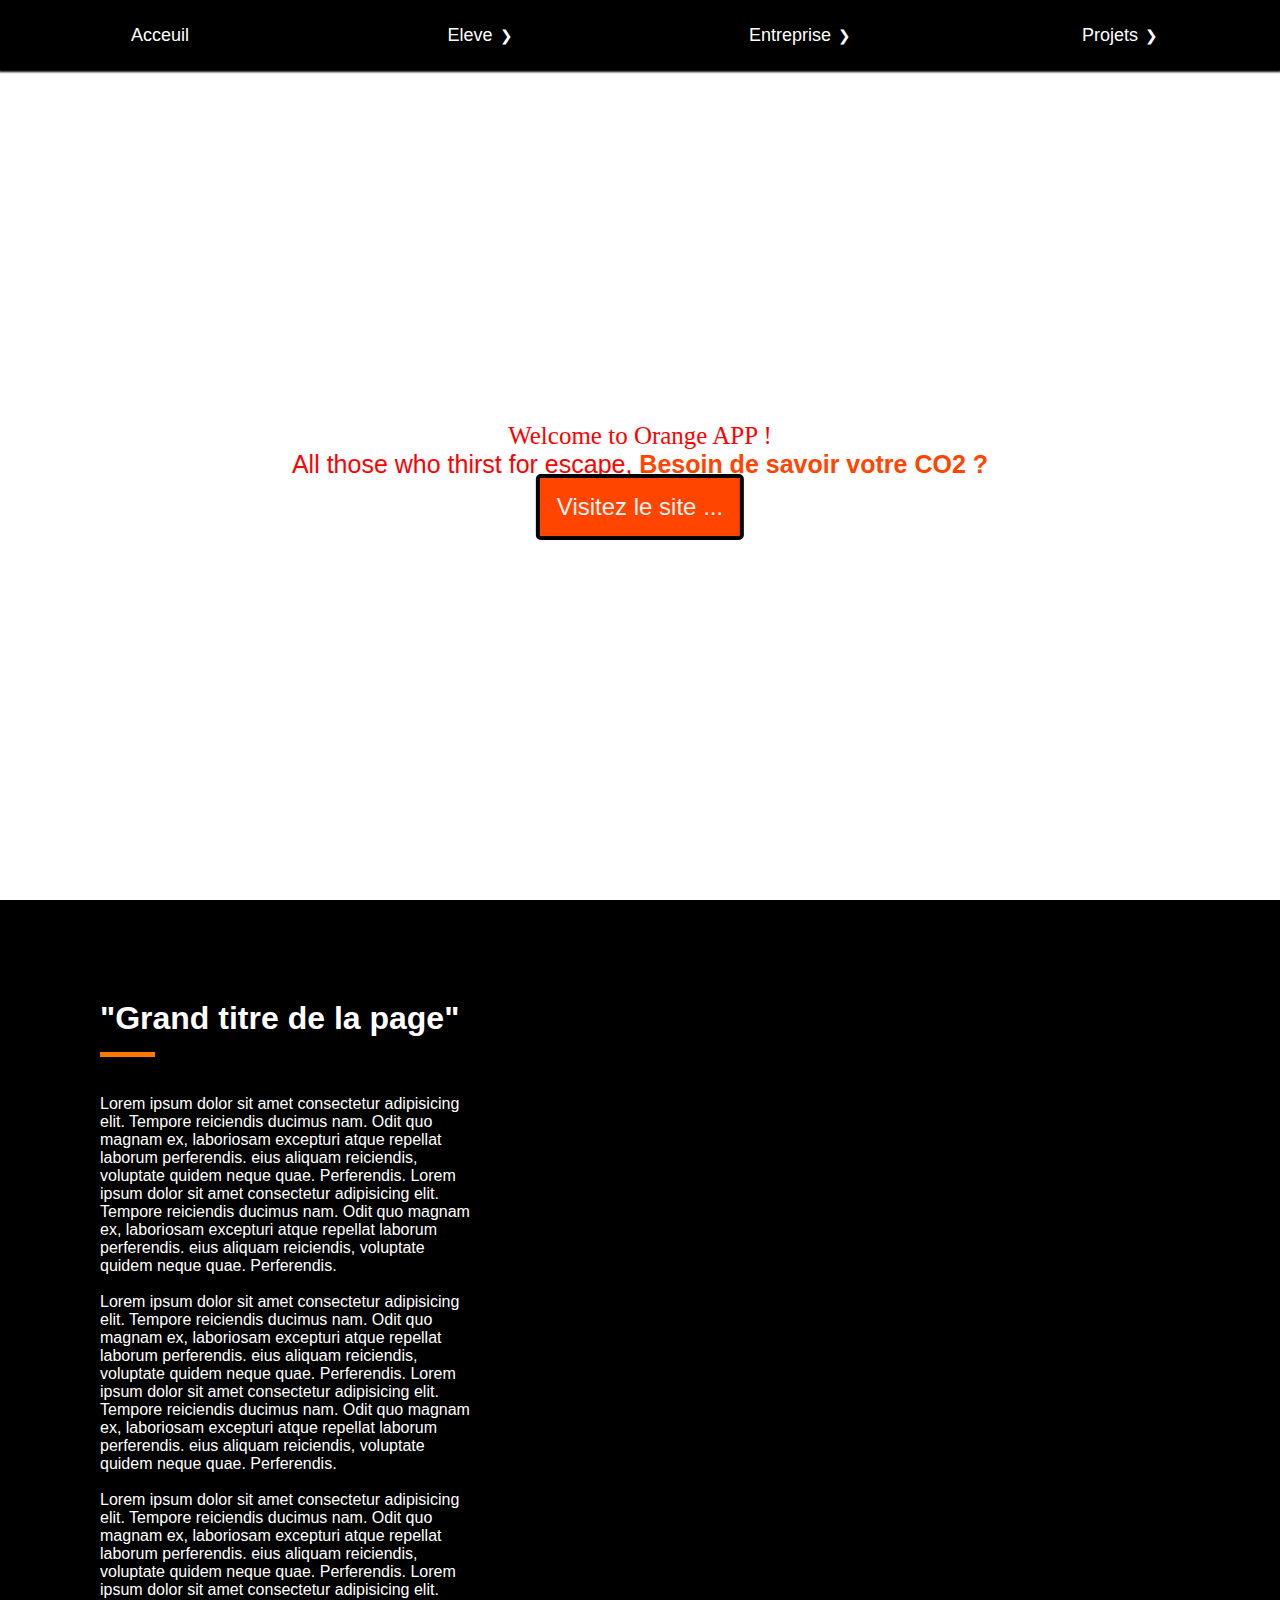
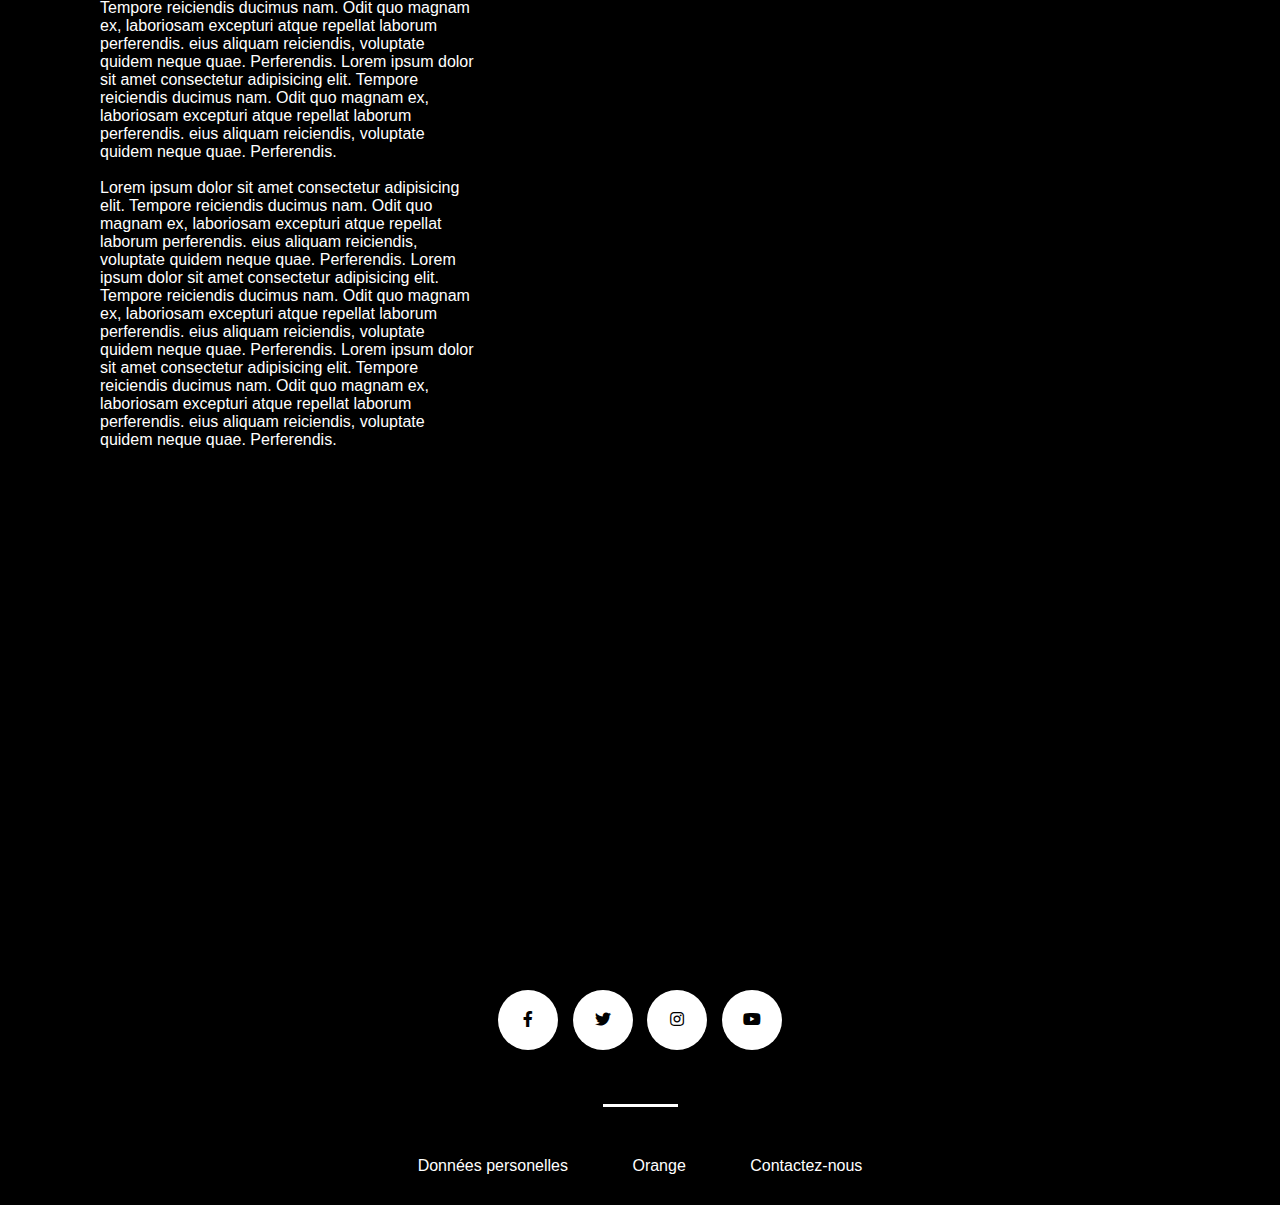
==== acceuil.html @ 73761357 "Update acceuil.html" ====
<!DOCTYPE html>
<html lang="fr">
<head>
    <meta charset="UTF-8">
    <meta name="viewport" content="width=device-width, initial-scale=1.0">
    <title>Acceuil</title>
    <link rel="stylesheet" href="style/acceuil.css">
    <link rel="icon" href="images/Vinci.jpg" type="image/x-icon">
    <!-- Lien vers les icones réseaux sociaux -->   
    <link rel="stylesheet" href="https://use.fontawesome.com/releases/v5.15.3/css/all.css"> 
</head>

    <header>
        <div class="container">
        <nav>
            <ul>
                <li class="menu-deroulant2">
                  <a href="acceuil.html" class="realisationshover">Acceuil</a>
              <li class="menu-deroulant">
                <a href="#" class="realisationshover">Eleve</a>
                <ul class="sous-menu">
                  <li><a href="presentationel.html">Présentation</a></li>
                  <li><a href="evenementsel.html">Evenements</a></li>
                  <li><a href="apprentissage.html">Apprentissage</a></li>
                  <li><a href="conclusion.html">Conclusion</a></li>
                  <li><a href="#">A definir / en cours</a></li>
                  </ul>
                  <li class="menu-deroulant">
                    <a href="#" class="realisationshover">Entreprise</a>
                    <ul class="sous-menu">
                      <li><a href="presentationet.html">Présentation</a></li>
                      <li><a href="#">Evenements</a></li>
                      <li><a href="#">A definir / en cours</a></li>
                      </ul>
              <li class="menu-deroulant">
                <a href="#" class="serviceshover">Projets</a>
                <ul class="sous-menu">
                  <li><a href="#">Calculette</a></li>
                  <li><a href="#">Engage for Change</a></li>
                  <li><a href="#">AMI</a></li>
                </ul>
              </li>
            </ul>
          </nav>
    </header>   

    <video id="background-video" autoplay loop muted>

        <source src="video/backgroundvideo.mp4" type="video/mp4">
        
        </video>
<body>    
    <section class="section-one">
        <div class="home">
            Welcome to Orange APP ! 
            <p>
                All those who thirst for escape, 
                <span>
                    Besoin de savoir votre CO2 ?
                </span>
            </p>
        </div>

        <button class="btn-visit">
            <a href="https://engageforchange.orange.com/fr">Visitez le site ...</a></button>
    </section>

    <section class="section-two">
        <h1 class="text-with-underline-pb-lg-4">
            "Grand titre de la page"
        </h1>
        <br>
        <p>

            Lorem ipsum dolor sit amet consectetur adipisicing elit. 
            Tempore reiciendis ducimus nam. 
            Odit quo magnam ex, laboriosam excepturi atque repellat laborum perferendis.
            eius aliquam reiciendis, voluptate quidem neque quae. 
            Perferendis.

            Lorem ipsum dolor sit amet consectetur adipisicing elit. 
            Tempore reiciendis ducimus nam. 
            Odit quo magnam ex, laboriosam excepturi atque repellat laborum perferendis.
            eius aliquam reiciendis, voluptate quidem neque quae. 
            Perferendis.

        </p>

        <br>

        <p>

            Lorem ipsum dolor sit amet consectetur adipisicing elit. 
            Tempore reiciendis ducimus nam. 
            Odit quo magnam ex, laboriosam excepturi atque repellat laborum perferendis.
            eius aliquam reiciendis, voluptate quidem neque quae. 
            Perferendis.

            Lorem ipsum dolor sit amet consectetur adipisicing elit. 
            Tempore reiciendis ducimus nam. 
            Odit quo magnam ex, laboriosam excepturi atque repellat laborum perferendis.
            eius aliquam reiciendis, voluptate quidem neque quae. 
            Perferendis.

        </p>

        <br>

        <p>

            Lorem ipsum dolor sit amet consectetur adipisicing elit. 
            Tempore reiciendis ducimus nam. 
            Odit quo magnam ex, laboriosam excepturi atque repellat laborum perferendis.
            eius aliquam reiciendis, voluptate quidem neque quae. 
            Perferendis.

            Lorem ipsum dolor sit amet consectetur adipisicing elit. 
            Tempore reiciendis ducimus nam. 
            Odit quo magnam ex, laboriosam excepturi atque repellat laborum perferendis.
            eius aliquam reiciendis, voluptate quidem neque quae. 
            Perferendis.

            Lorem ipsum dolor sit amet consectetur adipisicing elit. 
            Tempore reiciendis ducimus nam. 
            Odit quo magnam ex, laboriosam excepturi atque repellat laborum perferendis.
            eius aliquam reiciendis, voluptate quidem neque quae. 
            Perferendis.
            
        </p>

        <br>
        
        <p>
            
            Lorem ipsum dolor sit amet consectetur adipisicing elit. 
            Tempore reiciendis ducimus nam. 
            Odit quo magnam ex, laboriosam excepturi atque repellat laborum perferendis.
             eius aliquam reiciendis, voluptate quidem neque quae. 
            Perferendis.

            Lorem ipsum dolor sit amet consectetur adipisicing elit. 
            Tempore reiciendis ducimus nam. 
            Odit quo magnam ex, laboriosam excepturi atque repellat laborum perferendis.
            eius aliquam reiciendis, voluptate quidem neque quae. 
            Perferendis.

            Lorem ipsum dolor sit amet consectetur adipisicing elit. 
            Tempore reiciendis ducimus nam. 
            Odit quo magnam ex, laboriosam excepturi atque repellat laborum perferendis.
            eius aliquam reiciendis, voluptate quidem neque quae. 
            Perferendis.

        </p>
    </section>

   <footer>
        <div class="social-media">
            <div class="button">
                <div class="icon"><i class="fab fa-facebook-f" aria-hidden="true"></i></div>
                <span>Facebook</span>
            </div>

            <div class="button">
                <div class="icon"><i class="fab fa-twitter"></i></div>
                <span>Twitter</span>
            </div>

            <div class="button">
                <div class="icon"><i class="fab fa-instagram"></i></div>
                <span>Instagram</span>
            </div>

            <div class="button">
                <div class="icon"><i class="fab fa-youtube"></i></div>
                <span>Youtube</span>
            </div>
        </div>
        <div class="blume"></div>
            <div class="findivblumeref">
            <a class="blumeref" href="#">Données personelles</a>
            <a class="blumeref" href="#">Orange</a>
            <a class="blumeref" href="contact.html">Contactez-nous</a>
        </div>
    </div>
    </footer>

    <!-- Scripts -->

    <script src="javascript/nav.js"></script>
</body> 

</html>
---- style/acceuil.css ----
*{
    margin: 0;
    padding: 0;
    box-sizing: border-box;
}

/* Menu de navigation */

header nav {
    position: fixed;
    width: 100%;
    height: 120px;
    transition: all 0.4s ease-out;
}

.anim-nav {
    background: black;
    height: 75px;
    color: #f4f4f4;
    border-bottom: 1px solid black;
    z-index: auto;
}

header nav .list-menu {
    width: 100%;
    height: 100%;
    list-style: none;
    display: flex;
    justify-content: center;
    align-items: center;
}

header nav .list-menu .item {
    margin: 0 50px;
    font-size: 25px;
}

.section-one .home {
    position: relative;
    width: 55%;
    text-align: center;
    top: 50%;
    left: 50%;
    transform: translate(-50%, -50%);
    color: red;
    font-family: 'couriel';
    font-size: 25px;
    font-weight: 500;
    z-index: -1;
}

.section-one .home span{
    color: orangered;
    font-weight: 800;
}

.section-one .btn-visit{
    position: relative;
    top: 50%;
    left: 50%;
    transform: translate(-50%, -50%);
    background: orangered;
    border: 4px solid black;
    border-radius: 5px;
    padding: 15px 17px;
    color: #f4f4f4;
    font-family: 'couriel';
    font-size: 24px;
    font-weight: 300;
    z-index: -1;
    cursor: pointer;
    transition: all 0.5s ease-in-out;
}

.section-one .btn-visit:hover {
    border-radius: 15px;
    border: 4px solid rgb(0, 0, 0);
}

/* footer */

footer {
    position: relative;
    display: grid;
    width: 100%;
    height: 49%;
    top: auto;
    place-items: center;
    background: linear-gradient(90deg, rgb(0, 0, 0) 80%, #000000);
}

.social-media .button {
    display: inline-block;
    width: 60px;
    height: 60px;
    overflow: hidden;
    margin: 0 5px;
    margin-top: 70px;
    background: white;
    border-radius: 50px;
    cursor: pointer;
    box-shadow: 0px 10px 10px rgba(0,0,0,0.5);
    transition: all 0.7s ease-out;
}

.blume {
  display: flex;
  width: 75px;
  height: 3px;
  margin-top: 50px;
  margin-bottom: 20px;
  content: "";
  background: white;
}

.blumeref {
display: inline-block;
margin: 30px;
color: white;
}

.social-media .button:hover {
    width: 200px;
}

.social-media .button .icon {
    display: inline-block;
    width: 60px;
    height: 60px;
    text-align: center;
    border-radius: 50px;
    box-sizing: border-box;
    line-height: 60px;
    transition: all 0.7s ease-out;
}

.social-media .button:nth-child(1):hover .icon {
    background: #4267B2;
}

.social-media .button:nth-child(2):hover .icon {
    background: #1DA1F2;
}

.social-media .button:nth-child(3):hover .icon {
    background: #E1306C;
}

.social-media .button:nth-child(4):hover .icon {
    background: #4267B2;
}

.social-media .button:nth-child(5):hover .icon {
    background: #d80505;
}

/* span */

.social-media .button:nth-child(1):hover span {
    color: #4267B2;
}

.social-media .button:nth-child(2):hover span {
    color: #1DA1F2;
}

.social-media .button:nth-child(3):hover span {
    color: #E1306C;
}

.social-media .button:nth-child(4):hover span {
    color: #4267B2;
}

.social-media .button:nth-child(5):hover span {
    color: #d80505;
}

.social-media .button span{
    font-size: 20px;
    font-weight: 700;
    line-height: 60px;
    margin-left: 10px;
    transition: all 0.4s ease-out;
}

:root{
    --hauteur-menu: 70px;
  }
  
  * {
    margin: 0px;
    padding: 0px;
    font-family: Montserrat, sans-serif;
  }
  
  nav {
    width: 100%;
    font-size: 18px;
    position: fixed;
    top: 0;
  }
  
  nav > ul {
    display: flex;
    text-align: center;
    box-shadow: 0px 1px 2px 1px rgba(0,0,0,1);
    height: var(--hauteur-menu);
  }
  
  nav ul {
    list-style-type: none;
  }
  
  nav > ul > li {
    background-color: black;
    position: relative;
    height: 100%;
    flex: 1;
  }
  
  nav > ul > li:hover > a{
    color: white;
  }
  
  nav > ul > li > a {
    position: absolute;
    top: 50%;
    left: 50%;
    transform: translate(-50%, -50%);
  }
  
  li a {
    text-decoration: none;
    color: white;
  }
  
  .menu-deroulant > a:after{
    content: '❯';
    font-size: 15px;
    margin-left: 7px;
    display: inline-block;
  }
  
  .menu-deroulant:hover > a:after{
    animation: rotationFleche 0.2s linear forwards;
    color: orangered;
  }
  
  @keyframes rotationFleche {
    0% {
      transform: rotate(0deg);
    }
    50% {
      transform: rotate(45deg);
    }
    100%{
      transform: rotate(90deg);
    }
  }
  
  .sous-menu {
    margin-top: var(--hauteur-menu);
    width: 100%;
    text-align: left;
    overflow: hidden;
    max-height: 0%;
    border-radius: 2px;
    background-color: orangered;
  }
  
  .menu-deroulant:hover > .sous-menu {
    animation: apparitionSousMenu 1s forwards;
    color: orangered;
  }
  
  @keyframes apparitionSousMenu {
    0% {
      box-shadow: 0px 3px 3px 1px rgba(0,0,0,0);
      border-top: 3px solid black;
    }
    30% {
      box-shadow: 0px 3px 3px 1px rgba(0,0,0,0.3);
    }
    100% {
      max-height: 50em;
      border-top: 3px solid black;
      box-shadow: 0px 3px 3px 1px rgba(0, 0, 0, 0);
    }
  }
  
  .sous-menu > li:hover {
    background-color: rgba(33, 105, 236, 0.3);
  }
  
  .sous-menu > li > a {
    align-items: center;
    display: flex;
    height: 50px;
    padding-left: 20px;
    width: 100%;
  }
  
  .sous-menu > li:hover > a {
    color: #f4f4f4;
  }

  a {
    text-decoration: none;
    color: #f4f4f4;
  }

  .serviceshover:hover, .realisationshover:hover {
    color: orangered;
  }

  header:hover {
    color: orangered;
  }

.text-with-underline-pb-lg-4:after {
    display: block;
    width: 55px;
    height: 5px;
    margin-top: 15px;
    margin-bottom: 20px;
    content: "";
    background: #ff7900;
}

*, :after, ::before {
    box-sizing: border-box;
}

/* section two */

.section-two {
    position: static;
    background-color: rgb(0, 0, 0); /* 185, 158, 142 */
    background-size: cover;
    color: white;
    background-repeat: no-repeat;
    background-position: center;
    height: 180vh;
    padding: 100px;
    padding-right: 800px;
}

/* Section three */

/*   .section-three {
    background-color: grey;
    margin-bottom: 100px;
    margin-top: 100px;
  } */


/* Video */

#background-video {
  background-size: cover;
  background-repeat: no-repeat;
  background-position: center;
  position: absolute;
  top: 20px;
  height: 100%;
  z-index: -1;
  }

  /* Section one */

.section-one {
  background-size: cover;
  background-repeat: no-repeat;
  background-position: center;
  height: 100vh;
  
}

    .all-p {
      background-color: black;
      margin-right: 800px;
      margin-left: 50px;
      font-size: 14px;
      padding: 50px;
      border-radius: 150px;
      color: white;
    }
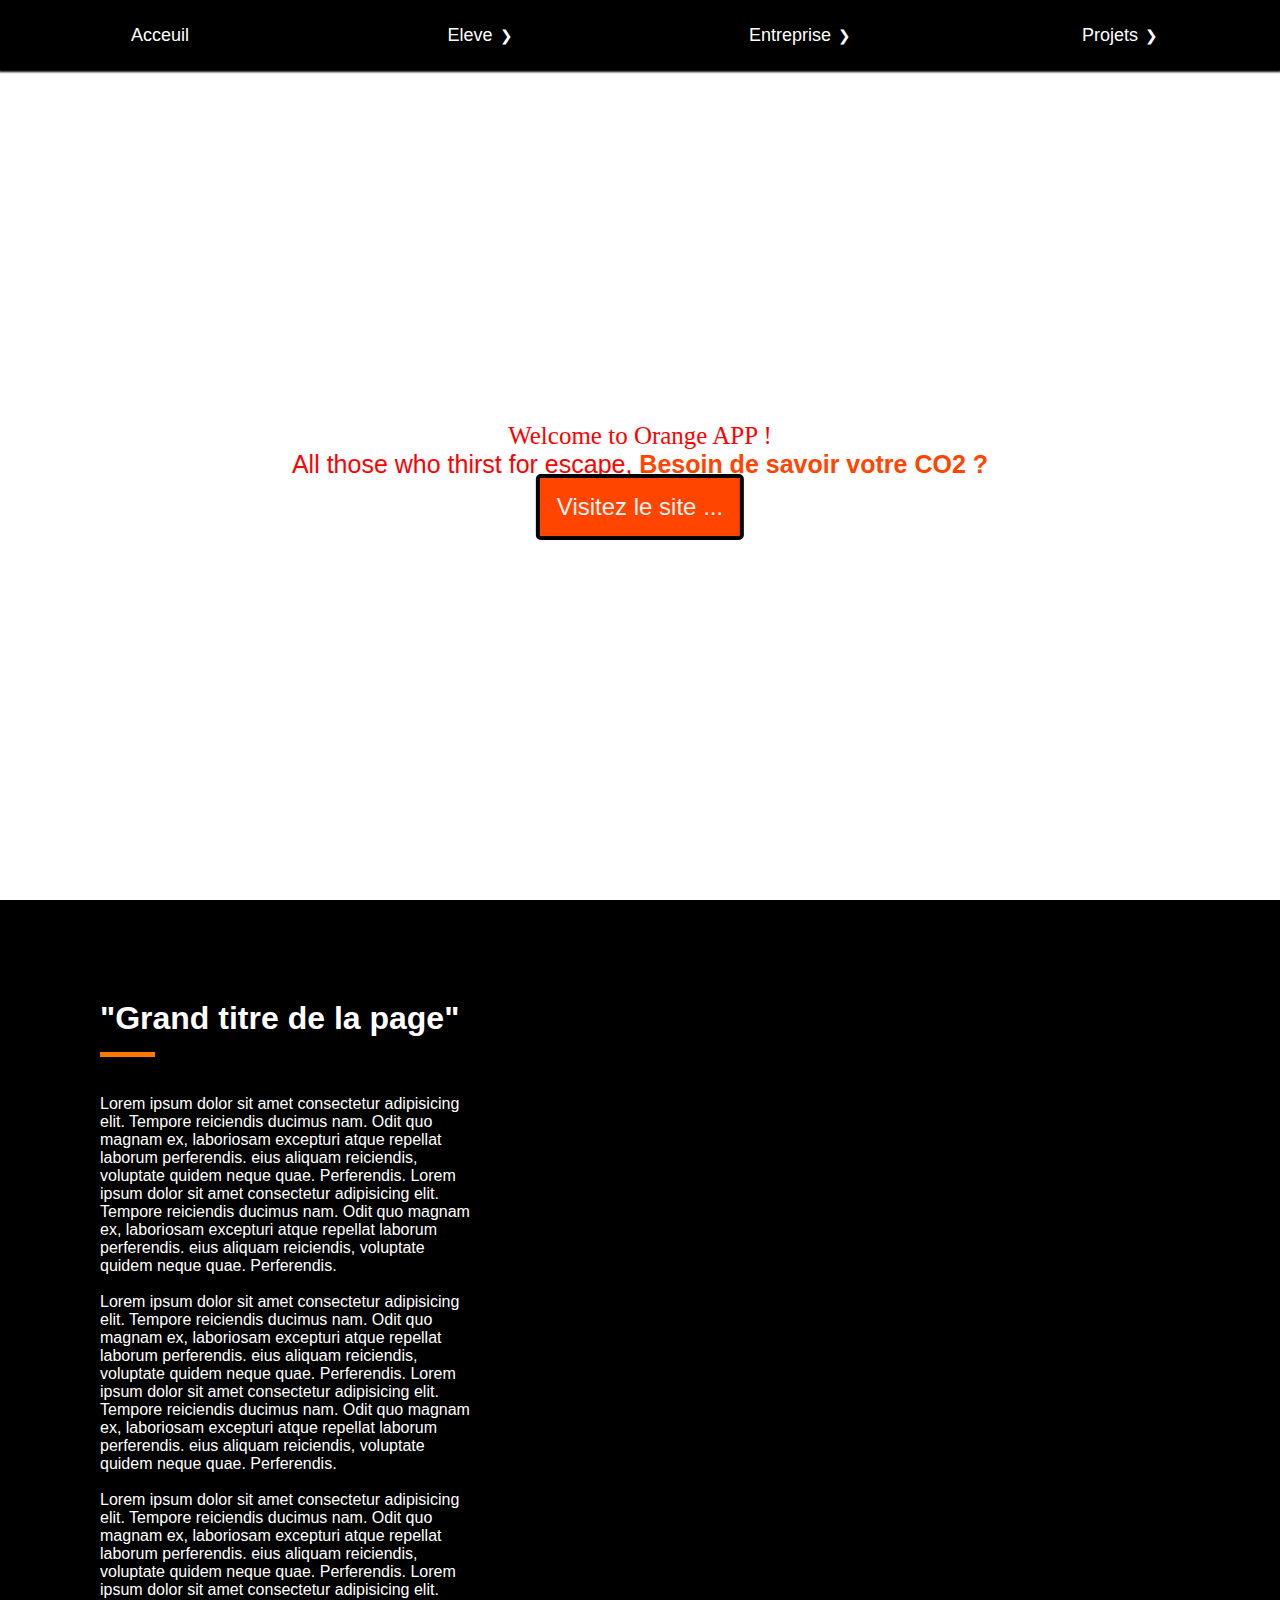
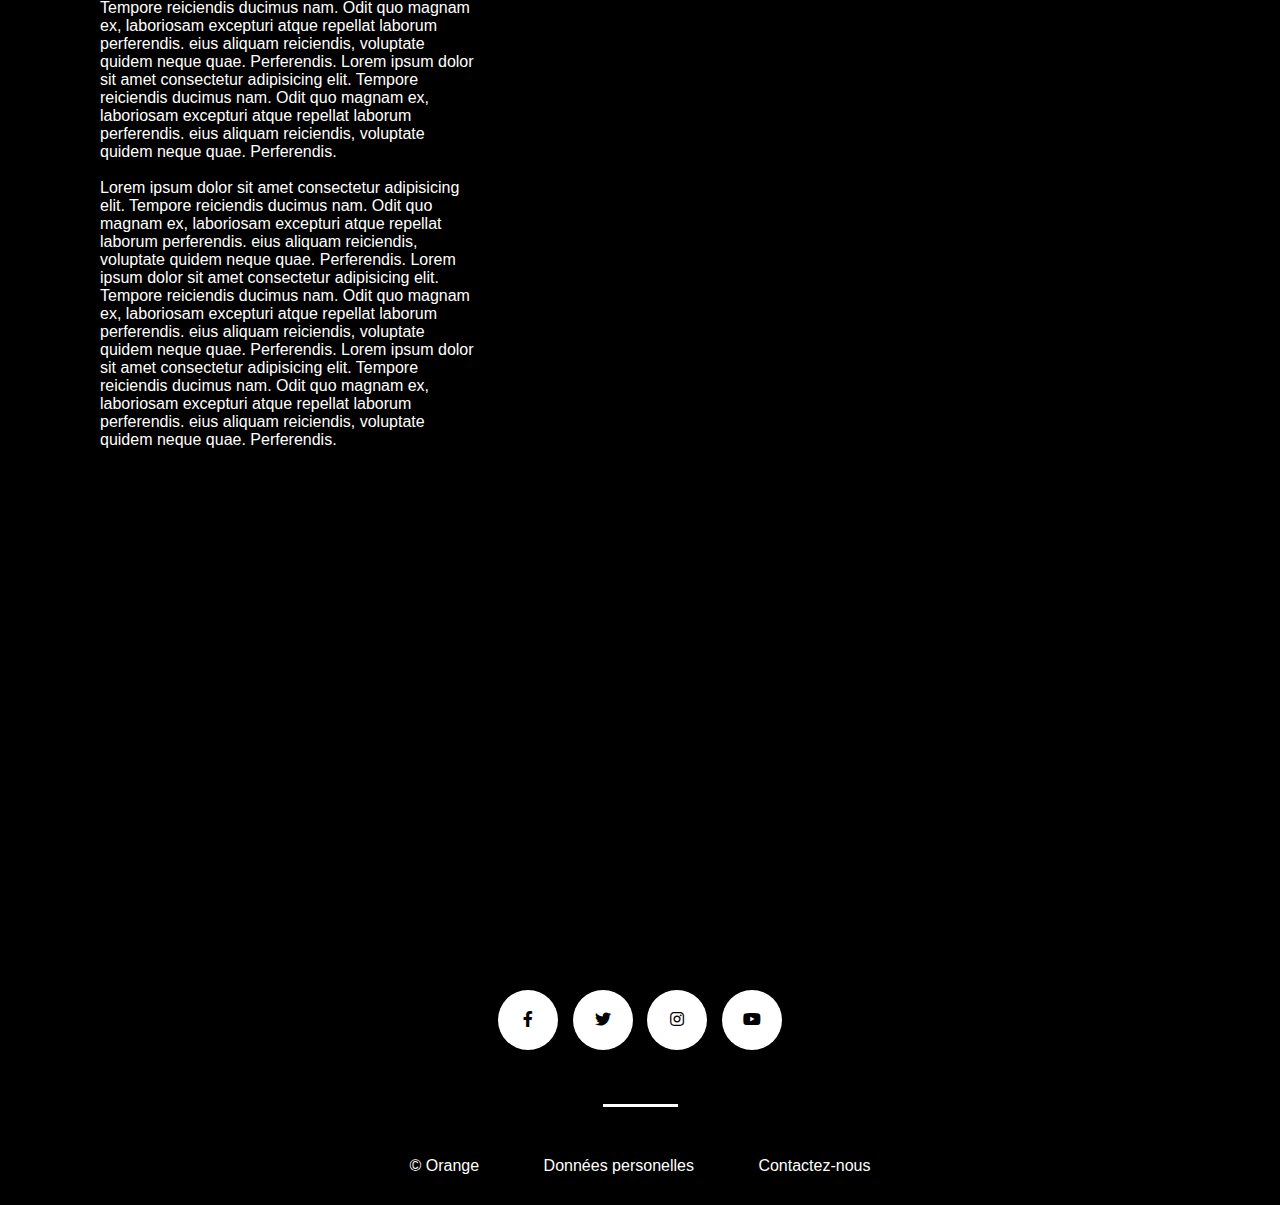
==== commit 67983df2: "Update acceuil.html" ====
--- a/acceuil.html
+++ b/acceuil.html
@@ -5,7 +5,7 @@
     <meta name="viewport" content="width=device-width, initial-scale=1.0">
     <title>Acceuil</title>
     <link rel="stylesheet" href="style/acceuil.css">
-    <link rel="icon" href="images/Vinci.jpg" type="image/x-icon">
+    <link rel="icon" href="images/orangebluff.png" type="image/x-icon">
     <!-- Lien vers les icones réseaux sociaux -->   
     <link rel="stylesheet" href="https://use.fontawesome.com/releases/v5.15.3/css/all.css"> 
 </head>
@@ -30,6 +30,7 @@
                     <ul class="sous-menu">
                       <li><a href="presentationet.html">Présentation</a></li>
                       <li><a href="#">Evenements</a></li>
+                      <li><a href="orga.html">Organigramme</a></li>
                       <li><a href="#">A definir / en cours</a></li>
                       </ul>
               <li class="menu-deroulant">
@@ -153,23 +154,23 @@
         </p>
     </section>
 
-   <footer>
+    <footer>
         <div class="social-media">
             <div class="button">
                 <div class="icon"><i class="fab fa-facebook-f" aria-hidden="true"></i></div>
                 <span>Facebook</span>
             </div>
-
+      
             <div class="button">
                 <div class="icon"><i class="fab fa-twitter"></i></div>
                 <span>Twitter</span>
             </div>
-
+      
             <div class="button">
                 <div class="icon"><i class="fab fa-instagram"></i></div>
                 <span>Instagram</span>
             </div>
-
+      
             <div class="button">
                 <div class="icon"><i class="fab fa-youtube"></i></div>
                 <span>Youtube</span>
@@ -177,16 +178,16 @@
         </div>
         <div class="blume"></div>
             <div class="findivblumeref">
+              <p class="blumeref">&#169 Orange</p>
             <a class="blumeref" href="#">Données personelles</a>
-            <a class="blumeref" href="#">Orange</a>
             <a class="blumeref" href="contact.html">Contactez-nous</a>
         </div>
-    </div>
-    </footer>
-
-    <!-- Scripts -->
-
-    <script src="javascript/nav.js"></script>
+      </div>
+      </footer>
+      
+      <!-- Scripts -->
+      
+      <script src="javascript/nav.js"></script>
 </body> 
 
 </html>
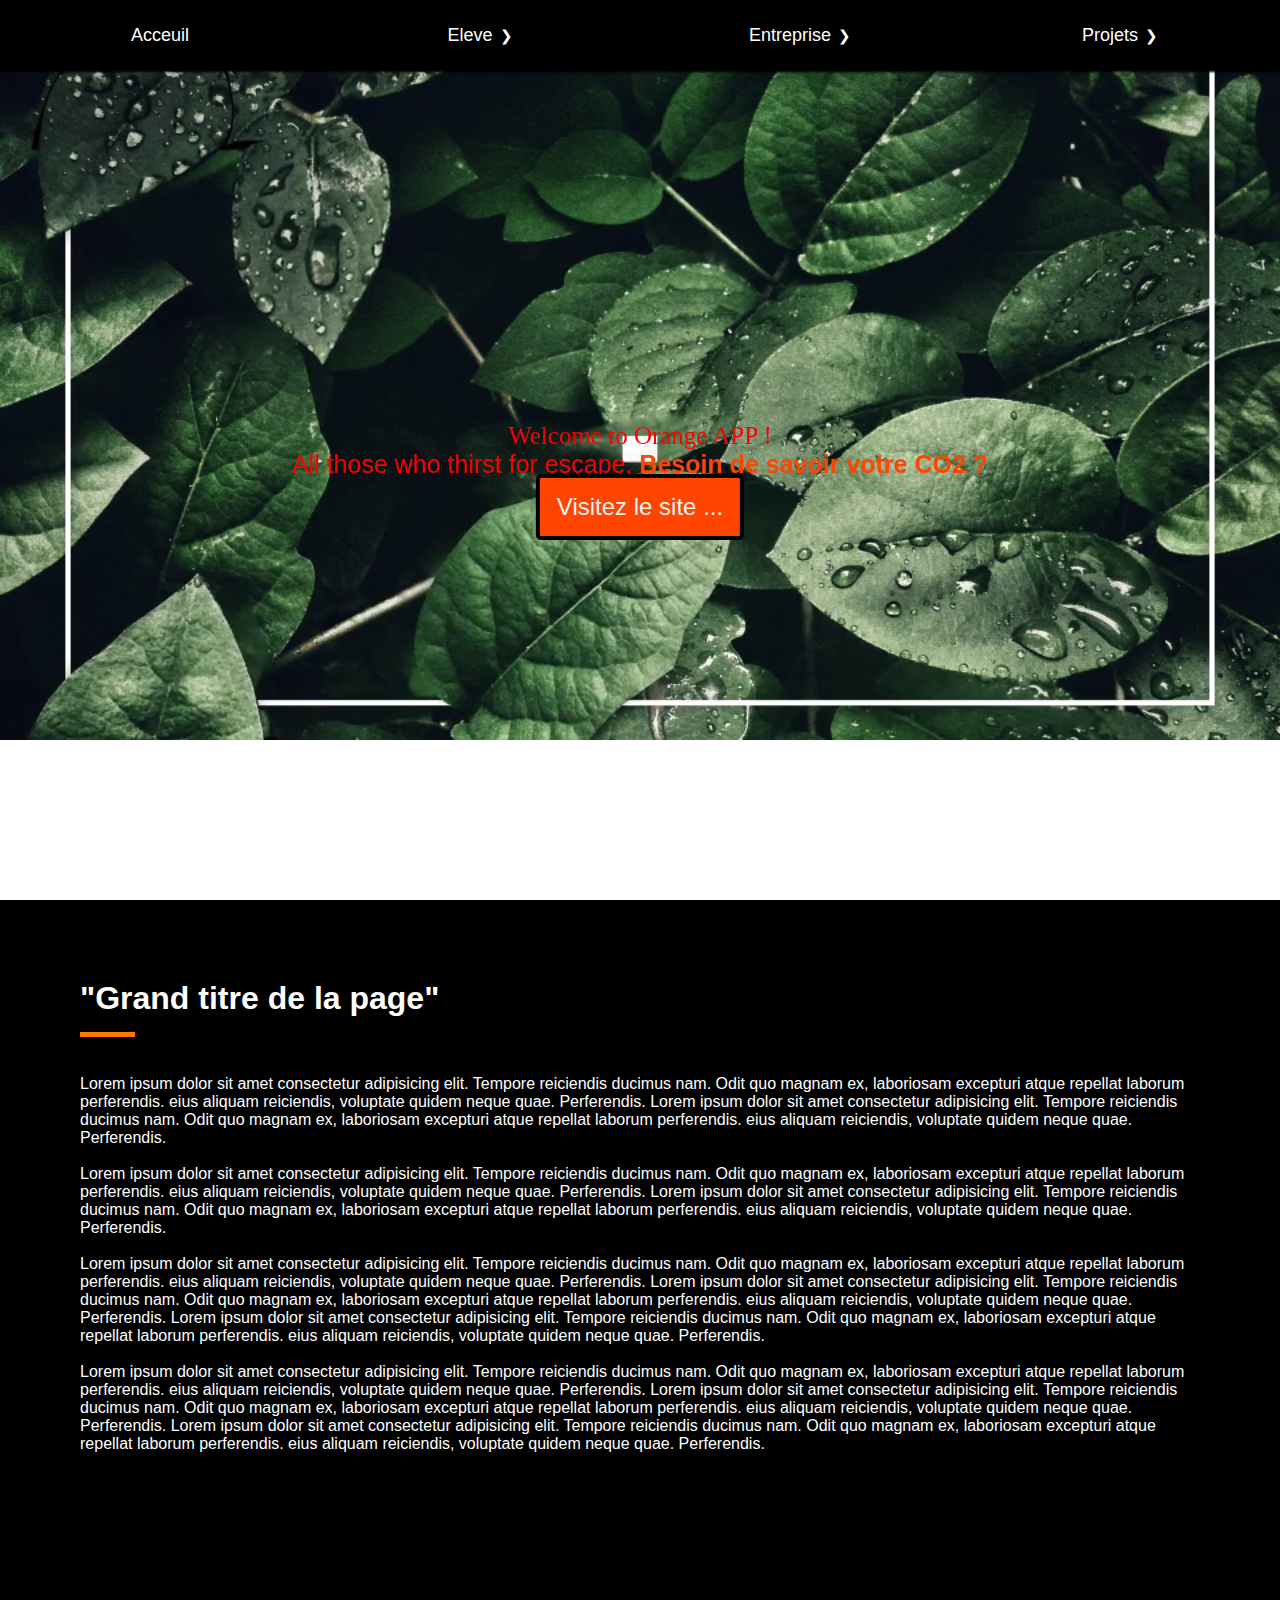
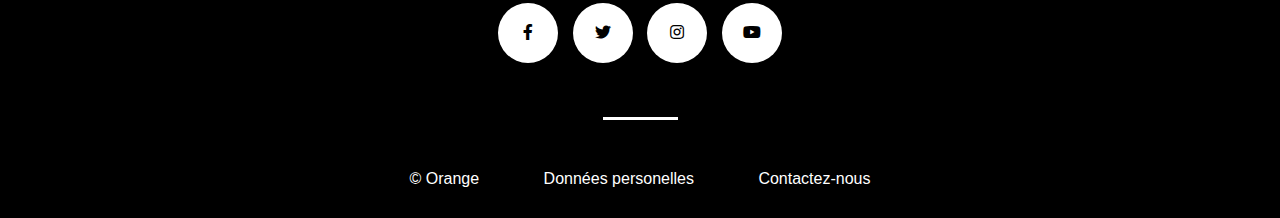
==== commit dc54be03: "Update acceuil.html" ====
--- a/acceuil.html
+++ b/acceuil.html
@@ -47,7 +47,7 @@
 
     <video id="background-video" autoplay loop muted>
 
-        <source src="video/backgroundvideo.mp4" type="video/mp4">
+        <source src="backgroundvideo.mp4" type="video/mp4">
         
         </video>
 <body>    
--- a/style/acceuil.css
+++ b/style/acceuil.css
@@ -9,7 +9,6 @@
 header nav {
     position: fixed;
     width: 100%;
-    height: 120px;
     transition: all 0.4s ease-out;
 }
 
@@ -23,7 +22,6 @@
 
 header nav .list-menu {
     width: 100%;
-    height: 100%;
     list-style: none;
     display: flex;
     justify-content: center;
@@ -83,7 +81,6 @@
     position: relative;
     display: grid;
     width: 100%;
-    height: 49%;
     top: auto;
     place-items: center;
     background: linear-gradient(90deg, rgb(0, 0, 0) 80%, #000000);
@@ -341,9 +338,8 @@
     color: white;
     background-repeat: no-repeat;
     background-position: center;
-    height: 180vh;
-    padding: 100px;
-    padding-right: 800px;
+    padding: 80px;
+    width: 100%;
 }
 
 /* Section three */
@@ -363,7 +359,7 @@
   background-position: center;
   position: absolute;
   top: 20px;
-  height: 100%;
+  width: 100%;
   z-index: -1;
   }
 
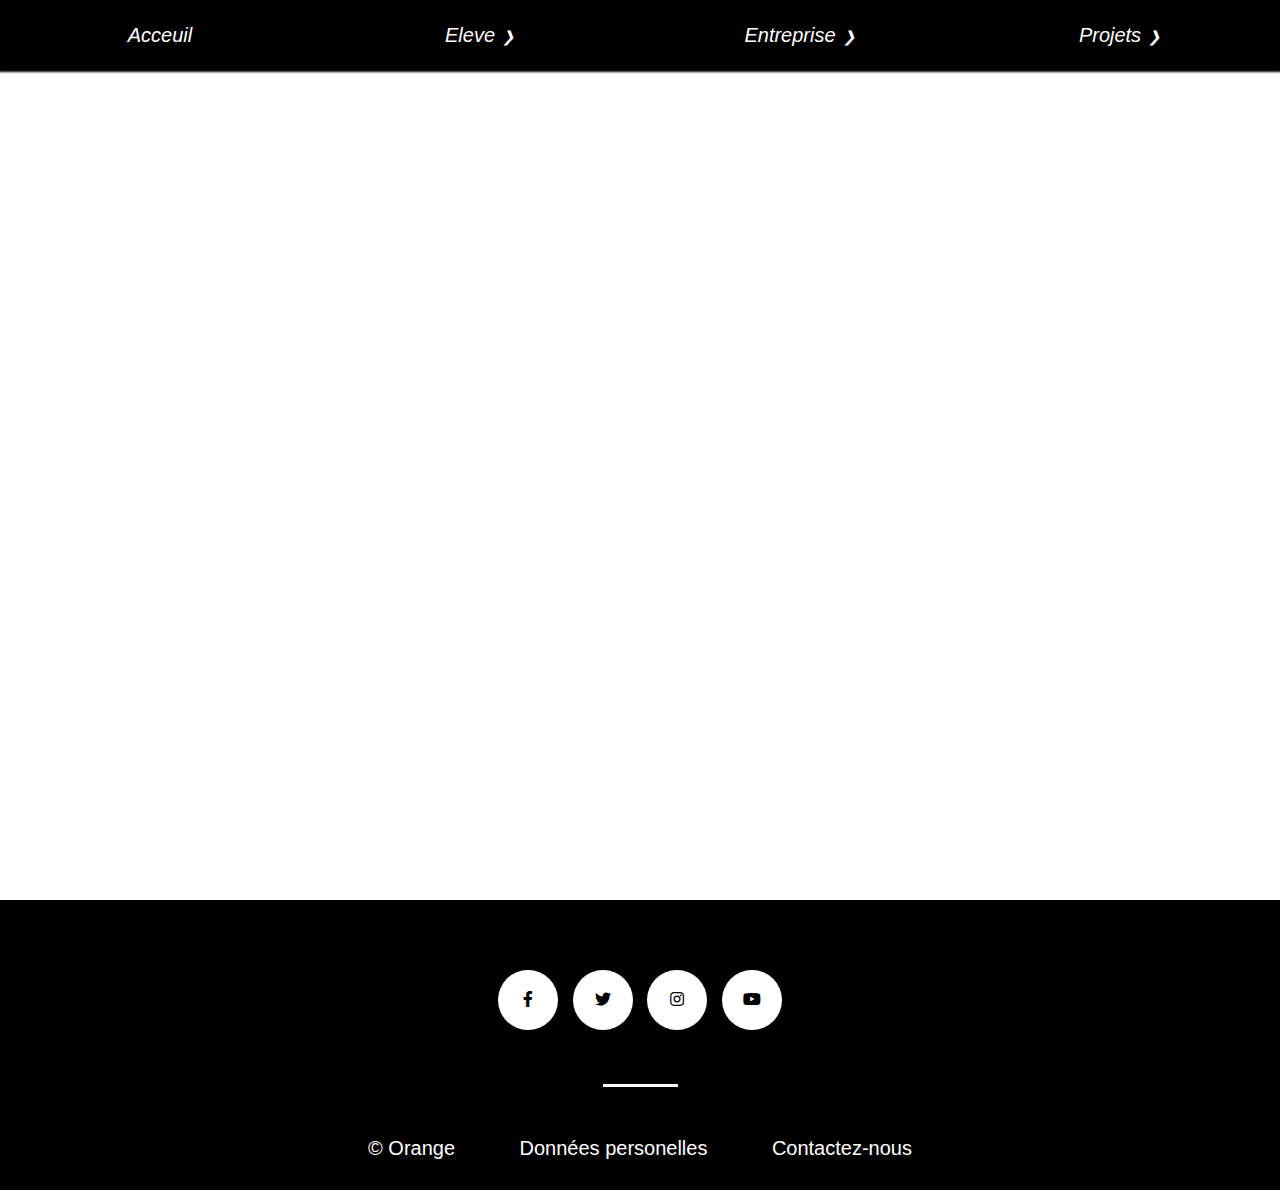
==== commit 13487452: "Update acceuil.html" ====
--- a/acceuil.html
+++ b/acceuil.html
@@ -4,176 +4,75 @@
     <meta charset="UTF-8">
     <meta name="viewport" content="width=device-width, initial-scale=1.0">
     <title>Acceuil</title>
+    <link href="style/conclusion.css" rel="stylesheet">
     <link rel="stylesheet" href="style/acceuil.css">
     <link rel="icon" href="images/orangebluff.png" type="image/x-icon">
     <!-- Lien vers les icones réseaux sociaux -->   
     <link rel="stylesheet" href="https://use.fontawesome.com/releases/v5.15.3/css/all.css"> 
 </head>
 
-    <header>
-        <div class="container">
-        <nav>
-            <ul>
-                <li class="menu-deroulant2">
-                  <a href="acceuil.html" class="realisationshover">Acceuil</a>
-              <li class="menu-deroulant">
-                <a href="#" class="realisationshover">Eleve</a>
-                <ul class="sous-menu">
-                  <li><a href="presentationel.html">Présentation</a></li>
-                  <li><a href="evenementsel.html">Evenements</a></li>
-                  <li><a href="apprentissage.html">Apprentissage</a></li>
-                  <li><a href="conclusion.html">Conclusion</a></li>
-                  <li><a href="#">A definir / en cours</a></li>
-                  </ul>
-                  <li class="menu-deroulant">
-                    <a href="#" class="realisationshover">Entreprise</a>
-                    <ul class="sous-menu">
-                      <li><a href="presentationet.html">Présentation</a></li>
-                      <li><a href="#">Evenements</a></li>
-                      <li><a href="orga.html">Organigramme</a></li>
-                      <li><a href="#">A definir / en cours</a></li>
-                      </ul>
-              <li class="menu-deroulant">
-                <a href="#" class="serviceshover">Projets</a>
-                <ul class="sous-menu">
-                  <li><a href="#">Calculette</a></li>
-                  <li><a href="#">Engage for Change</a></li>
-                  <li><a href="#">AMI</a></li>
+<header>
+  <div class="container2">
+  <nav>
+      <ul>
+          <li class="menu-deroulant2">
+            <a href="acceuil.html" class="realisationshover">Acceuil</a>
+        <li class="menu-deroulant">
+          <a href="#" class="realisationshover">Eleve</a>
+          <ul class="sous-menu">
+            <li><a href="presentationel.html">Présentation</a></li>
+            <li><a href="evenementsel.html">Evenements</a></li>
+            <li><a href="apprentissage.html">Apprentissage</a></li>
+            <li><a href="conclusion.html">Conclusion</a></li>
+            </ul>
+            <li class="menu-deroulant">
+              <a href="#" class="realisationshover">Entreprise</a>
+              <ul class="sous-menu">
+                <li><a href="presentationet.html">Présentation</a></li>
+                <li><a href="#">Evenements</a></li>
+                <li><a href="orga.html">Organigramme</a></li>
                 </ul>
-              </li>
-            </ul>
-          </nav>
-    </header>   
+        <li class="menu-deroulant">
+          <a href="#" class="serviceshover">Projets</a>
+          <ul class="sous-menu">
+            <li><a href="calculette.html">Calculette</a></li>
+            <li><a href="ami.html">AMI</a></li>
+          </ul>
+        </li>
+      </ul>
+    </nav>
+</header>    
 
     <video id="background-video" autoplay loop muted>
 
-        <source src="backgroundvideo.mp4" type="video/mp4">
+        <source src="acceuil.mp4" type="video/mp4">
         
         </video>
 <body>    
     <section class="section-one">
-        <div class="home">
-            Welcome to Orange APP ! 
-            <p>
-                All those who thirst for escape, 
-                <span>
-                    Besoin de savoir votre CO2 ?
-                </span>
-            </p>
-        </div>
 
-        <button class="btn-visit">
-            <a href="https://engageforchange.orange.com/fr">Visitez le site ...</a></button>
-    </section>
-
-    <section class="section-two">
-        <h1 class="text-with-underline-pb-lg-4">
-            "Grand titre de la page"
-        </h1>
-        <br>
-        <p>
-
-            Lorem ipsum dolor sit amet consectetur adipisicing elit. 
-            Tempore reiciendis ducimus nam. 
-            Odit quo magnam ex, laboriosam excepturi atque repellat laborum perferendis.
-            eius aliquam reiciendis, voluptate quidem neque quae. 
-            Perferendis.
-
-            Lorem ipsum dolor sit amet consectetur adipisicing elit. 
-            Tempore reiciendis ducimus nam. 
-            Odit quo magnam ex, laboriosam excepturi atque repellat laborum perferendis.
-            eius aliquam reiciendis, voluptate quidem neque quae. 
-            Perferendis.
-
-        </p>
-
-        <br>
-
-        <p>
-
-            Lorem ipsum dolor sit amet consectetur adipisicing elit. 
-            Tempore reiciendis ducimus nam. 
-            Odit quo magnam ex, laboriosam excepturi atque repellat laborum perferendis.
-            eius aliquam reiciendis, voluptate quidem neque quae. 
-            Perferendis.
-
-            Lorem ipsum dolor sit amet consectetur adipisicing elit. 
-            Tempore reiciendis ducimus nam. 
-            Odit quo magnam ex, laboriosam excepturi atque repellat laborum perferendis.
-            eius aliquam reiciendis, voluptate quidem neque quae. 
-            Perferendis.
-
-        </p>
-
-        <br>
-
-        <p>
-
-            Lorem ipsum dolor sit amet consectetur adipisicing elit. 
-            Tempore reiciendis ducimus nam. 
-            Odit quo magnam ex, laboriosam excepturi atque repellat laborum perferendis.
-            eius aliquam reiciendis, voluptate quidem neque quae. 
-            Perferendis.
-
-            Lorem ipsum dolor sit amet consectetur adipisicing elit. 
-            Tempore reiciendis ducimus nam. 
-            Odit quo magnam ex, laboriosam excepturi atque repellat laborum perferendis.
-            eius aliquam reiciendis, voluptate quidem neque quae. 
-            Perferendis.
-
-            Lorem ipsum dolor sit amet consectetur adipisicing elit. 
-            Tempore reiciendis ducimus nam. 
-            Odit quo magnam ex, laboriosam excepturi atque repellat laborum perferendis.
-            eius aliquam reiciendis, voluptate quidem neque quae. 
-            Perferendis.
-            
-        </p>
-
-        <br>
-        
-        <p>
-            
-            Lorem ipsum dolor sit amet consectetur adipisicing elit. 
-            Tempore reiciendis ducimus nam. 
-            Odit quo magnam ex, laboriosam excepturi atque repellat laborum perferendis.
-             eius aliquam reiciendis, voluptate quidem neque quae. 
-            Perferendis.
-
-            Lorem ipsum dolor sit amet consectetur adipisicing elit. 
-            Tempore reiciendis ducimus nam. 
-            Odit quo magnam ex, laboriosam excepturi atque repellat laborum perferendis.
-            eius aliquam reiciendis, voluptate quidem neque quae. 
-            Perferendis.
-
-            Lorem ipsum dolor sit amet consectetur adipisicing elit. 
-            Tempore reiciendis ducimus nam. 
-            Odit quo magnam ex, laboriosam excepturi atque repellat laborum perferendis.
-            eius aliquam reiciendis, voluptate quidem neque quae. 
-            Perferendis.
-
-        </p>
     </section>
 
     <footer>
         <div class="social-media">
             <div class="button">
                 <div class="icon"><i class="fab fa-facebook-f" aria-hidden="true"></i></div>
-                <span>Facebook</span>
+                <a href="https://fr-fr.facebook.com/"><span>Facebook</span></a>
             </div>
       
             <div class="button">
                 <div class="icon"><i class="fab fa-twitter"></i></div>
-                <span>Twitter</span>
+                <a href="https://x.com/Accueil"><span>Twitter</span></a>
             </div>
       
             <div class="button">
                 <div class="icon"><i class="fab fa-instagram"></i></div>
-                <span>Instagram</span>
+                <a href="https://www.instagram.com/"><span>Instagram</span></a>
             </div>
       
             <div class="button">
                 <div class="icon"><i class="fab fa-youtube"></i></div>
-                <span>Youtube</span>
+                <a href="https://www.youtube.com/"><span>Youtube</span></a>
             </div>
         </div>
         <div class="blume"></div>
--- a/style/conclusion.css
+++ b/style/conclusion.css
@@ -0,0 +1,407 @@
+html, body {
+    height: 100%;
+    margin: 0;
+  }
+  
+  .container {
+    min-height: calc(100vh - 650px); /* 60px représente la hauteur du footer, ajustez-la selon votre mise en page */
+    padding-bottom: 40px; /* Espace pour le footer */
+  }
+  
+  .form-control {
+    margin-bottom: 15px; /* Ajoute un espace en bas de chaque input */
+  }
+  
+  .position{
+    margin-bottom: 20px;
+    margin-top: 20px;
+    font-size: 140%;
+  }
+  
+  input, textarea {
+    padding: 15px;
+    padding-right: 10px;
+    border-radius: 3px;
+    border-color: black;
+    background-color: white;
+  }
+  
+  input {
+    width: 50px;
+    margin: auto;
+    cursor: pointer;
+    margin-top: 20px;
+  }
+  
+  label {
+    margin-bottom: 10px;
+  }
+  
+  body {
+    font-family: 'Manrope', sans-serif;
+    font-size: 1em;
+    background-color: white;
+  }
+  
+  a {
+    color: black;
+    text-decoration: none;
+  }
+  
+  .mb-3-form-check1, .mb-3-form-check2, .mb-3-form-check3, .mb-3-form-check4, 
+  .mb-3-form-check5, .mb-3-form-check6, .mb-3-form-check7, .mb-3-form-check8, .mb-3-form-check9,
+  .mb-3-form-check10,  .mb-3-form-check11, .mb-3-form-check12, .mb-3-form-check13, .mb-3-form-check1,
+  .form-control, .form-check-label1 {
+    background-color: orangered;
+    padding:5px 10px; 
+    margin-top: 35px;
+    margin-left: 30px;
+    border-radius: 10px;
+    width: 400px;
+    height: 100px;
+    color: black;
+  }
+  
+  .mb-3-form-check1:active, .mb-3-form-check2:active, .mb-3-form-check3:active, .mb-3-form-check4:active, 
+  .mb-3-form-check5:active, .mb-3-form-check6:active, .mb-3-form-check7:active, .mb-3-form-check8:active {
+    background-color: blue;
+  }
+  
+  textarea {
+    margin-top: 20px;
+    margin-left: 30px;
+    display: flex;
+    flex-direction: column;
+    height: 100px;
+    width: 420px;
+  }
+  
+  ul {
+    font-size: 20px;
+    font-style: oblique;
+  }
+  
+  .cases {
+    width: 400px;
+    height: 50px;
+  }
+  
+  .text-center {
+    margin-top: 30px;
+  }
+  
+  /* Menu de navigation */
+  
+  header nav {
+  position: fixed;
+  width: 100%;
+  height: 120px;
+  transition: all 0.4s ease-out;
+  }
+  
+  .anim-nav {
+  background: black;
+  height: auto;
+  color: black;
+  border-bottom: 1px solid black;
+  z-index: 5;
+  }
+  
+  header nav .list-menu {
+  width: 100%;
+  height: 100%;
+  list-style: none;
+  display: flex;
+  justify-content: center;
+  align-items: center;
+  }
+  
+  header nav .list-menu .item {
+  margin: 0 50px;
+  font-size: 25px;
+  }
+  
+  :root{
+  --hauteur-menu: 100px;
+  }
+  
+  * {
+  margin: 0px;
+  padding: 0px;
+  font-family: Montserrat, sans-serif;
+  }
+  
+  nav {
+  width: 100%;
+  font-size: 18px;
+  position: fixed;
+  top: 0;
+  }
+  
+  nav > ul {
+  display: flex;
+  text-align: center;
+  box-shadow: 0px 1px 2px 1px rgba(0,0,0,1);
+  height: var(--hauteur-menu);
+  }
+  
+  nav ul {
+  list-style-type: none;
+  }
+  
+  nav > ul > li {
+  background-color: black;
+  position: relative;
+  height: 100%;
+  flex: 1;
+  }
+  
+  nav > ul > li:hover > a{
+  color: orangered;
+  }
+  
+  nav > ul > li > a {
+  position: absolute;
+  top: 50%;
+  left: 50%;
+  transform: translate(-50%, -50%);
+  }
+  
+  li a {
+  text-decoration: none;
+  color: white;
+  }
+  
+  .menu-deroulant > a:after{
+  content: '❯';
+  font-size: 15px;
+  margin-left: 7px;
+  display: inline-block;
+  }
+
+  .menu-deroulant2:hover > a:after {
+    animation: rotationFleche 0.2s linear forwards;
+    color: orangered;
+    }
+  
+  .menu-deroulant:hover > a:after{
+  animation: rotationFleche 0.2s linear forwards;
+  color: orangered;
+  }
+  
+  @keyframes rotationFleche {
+  0% {
+    transform: rotate(0deg);
+  }
+  50% {
+    transform: rotate(45deg);
+  }
+  100%{
+    transform: rotate(90deg);
+  }
+  }
+  
+  .sous-menu {
+  margin-top: var(--hauteur-menu);
+  width: 100%;
+  text-align: left;
+  overflow: hidden;
+  max-height: 0%;
+  border-radius: 2px;
+  background-color: orangered;
+  }
+  
+  .menu-deroulant:hover > .sous-menu {
+  animation: apparitionSousMenu 1s forwards;
+  color: orangered;
+  }
+  
+  @keyframes apparitionSousMenu {
+  0% {
+    box-shadow: 0px 3px 3px 1px rgba(0,0,0,0);
+    border-top: 3px solid black;
+  }
+  30% {
+    box-shadow: 0px 3px 3px 1px rgba(0,0,0,0.3);
+  }
+  100% {
+    max-height: 50em;
+    border-top: 3px solid black;
+    box-shadow: 0px 3px 3px 1px rgba(0, 0, 0, 0);
+  }
+  }
+  
+  .sous-menu > li:hover {
+  background-color: rgba(33, 105, 236, 0.3);
+  }
+  
+  .sous-menu > li > a {
+  align-items: center;
+  display: flex;
+  height: 50px;
+  padding-left: 20px;
+  width: 100%;
+  }
+  
+  .sous-menu > li:hover > a {
+  color: #f4f4f4;
+  }
+  
+  a {
+  text-decoration: none;
+  color: #f4f4f4;
+  }
+  
+  .serviceshover:hover, .realisationshover:hover {
+  color: orangered;
+  }
+  
+  header:hover {
+  color: orangered;
+  }
+  
+  *, :after, ::before {
+  box-sizing: border-box;
+  }
+  
+  .mb-4 {
+    text-align: center;
+    padding-bottom: 100px;
+    margin-top: 0px;
+  }
+  
+  .logo {
+    padding-top: 100px;
+    margin-bottom: 0px;
+  }
+  
+  .copyright:hover {
+    background-color: orangered;
+  }
+  
+  .copyright:active {
+    color: orangered;
+  }
+  
+  ::placeholder {
+    color: white;
+  }
+
+  
+  .bonnespratiques {
+    color: white;
+    min-height: 30px;
+    margin-bottom: 50px;
+    border-bottom: orangered 10px solid;
+    }
+  
+    .mb-3-blok {
+      display: inline-block;
+    }
+  
+    .btn-first {
+      margin-left: 30px;
+      margin-top: 30px;
+    }
+  
+    .btn-second {
+      margin-left: 30px;
+      margin-top: 30px;
+    }
+  
+  /* footer */
+  
+  footer {
+    position: relative;
+    display: inline-block;
+    width: 100%;
+    background: linear-gradient(90deg, rgb(0, 0, 0) 80%, #000000);
+    z-index: -1;
+  }
+  
+  .social-media .boutton {
+    display: inline-block;
+    width: 60px;
+    height: 60px;
+    overflow: hidden;
+    margin: 0 15px;
+    background: white;
+    margin-top: 20px;
+    border-radius: 50px;
+    cursor: pointer;
+    box-shadow: 0px 10px 10px rgba(0,0,0,0.5);
+    transition: all 0.7s ease-out;
+  }
+  
+  .blumeref { 
+    position: relative;
+    margin-left: 1000px;
+    font-size: 20px;
+    font-weight: 100;
+    color: white;
+  }
+  
+  .social-media .boutton:hover {
+  width: 200px;
+  }
+  
+  .social-media .boutton .icon {
+  display: inline-block;
+  width: 60px;
+  height: 60px;
+  text-align: center;
+  border-radius: 50px;
+  box-sizing: border-box;
+  line-height: 60px;
+  transition: all 0.7s ease-out;
+  }
+  
+  .social-media .boutton:nth-child(1):hover .icon {
+  background: #4267B2;
+  }
+  
+  .social-media .boutton:nth-child(2):hover .icon {
+  background: #1DA1F2;
+  }
+  
+  .social-media .boutton:nth-child(3):hover .icon {
+  background: #E1306C;
+  }
+  
+  .social-media .boutton:nth-child(4):hover .icon {
+  background: #8957e5;
+  }
+  
+  .social-media .boutton:nth-child(5):hover .icon {
+  background: #d80505;
+  }
+  
+  /* span */
+  
+  .social-media .boutton:nth-child(1):hover span {
+  color: #4267B2;
+  }
+  
+  .social-media .boutton:nth-child(2):hover span {
+  color: #1DA1F2;
+  }
+  
+  .social-media .boutton:nth-child(3):hover span {
+  color: #E1306C;
+  }
+  
+  .social-media .boutton:nth-child(4):hover span {
+  color: #4267B2;
+  }
+  
+  .social-media .boutton:nth-child(5):hover span {
+  color: #d80505;
+  }
+  
+  .social-media .boutton span{
+  font-size: 20px;
+  font-weight: 700;
+  line-height: 60px;
+  margin-left: 10px;
+  transition: all 0.4s ease-out;
+  }
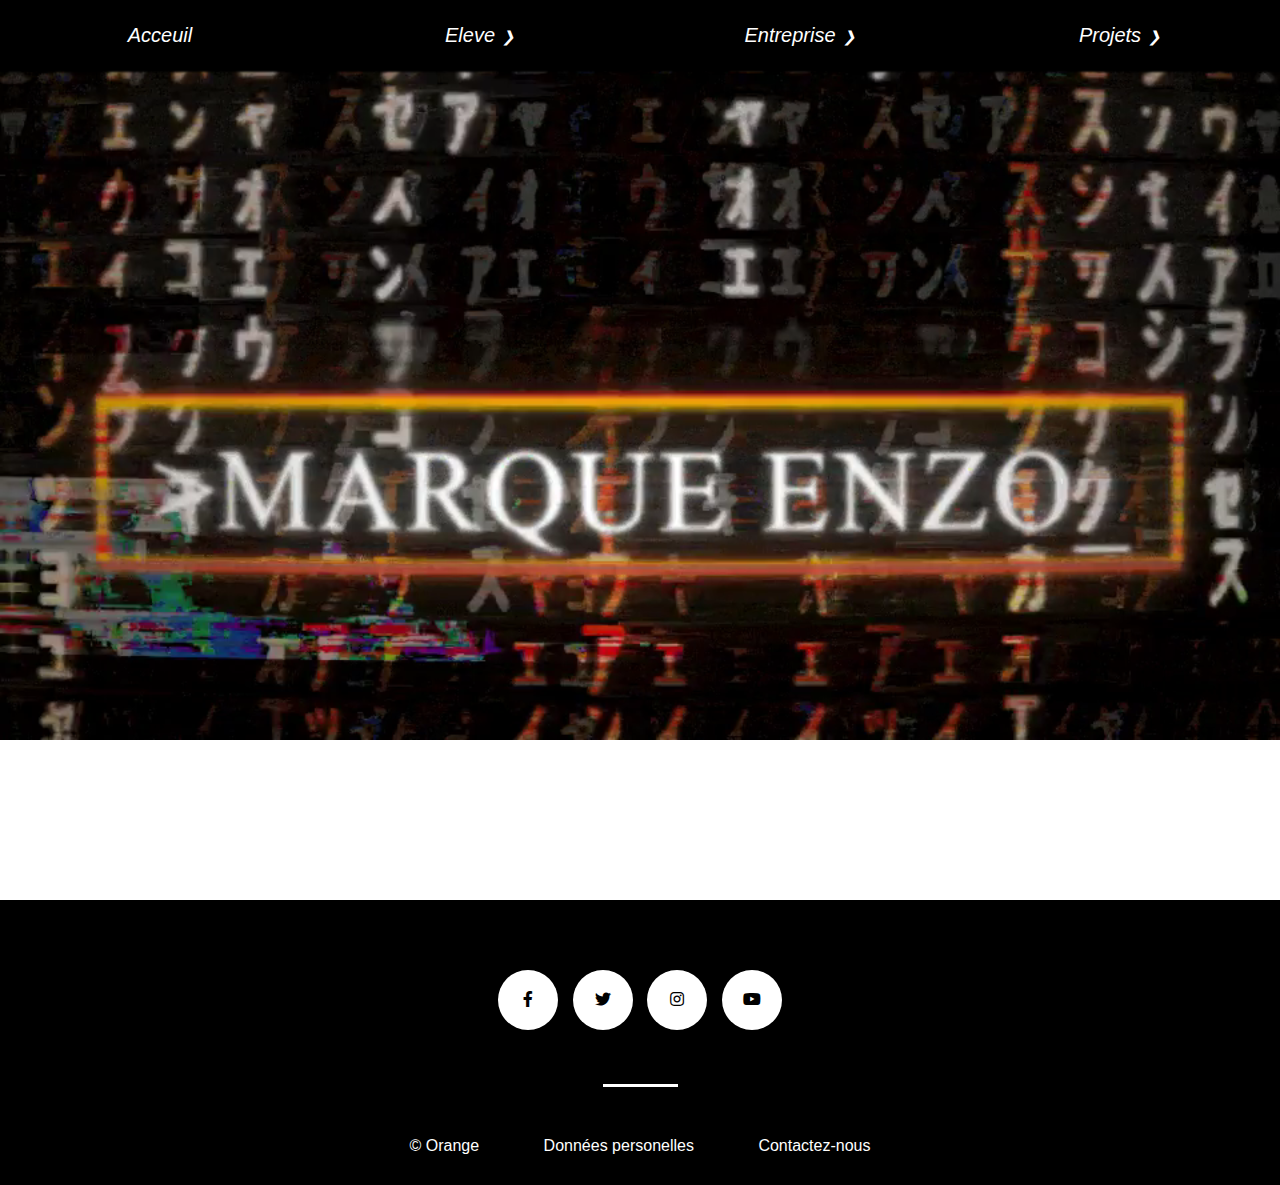
==== commit cb99a2f3: "Update acceuil.html" ====
--- a/acceuil.html
+++ b/acceuil.html
@@ -6,7 +6,7 @@
     <title>Acceuil</title>
     <link href="style/conclusion.css" rel="stylesheet">
     <link rel="stylesheet" href="style/acceuil.css">
-    <link rel="icon" href="images/orangebluff.png" type="image/x-icon">
+    <link rel="icon" href="images/Vinci.jpg" type="image/x-icon">
     <!-- Lien vers les icones réseaux sociaux -->   
     <link rel="stylesheet" href="https://use.fontawesome.com/releases/v5.15.3/css/all.css"> 
 </head>
@@ -29,7 +29,6 @@
               <a href="#" class="realisationshover">Entreprise</a>
               <ul class="sous-menu">
                 <li><a href="presentationet.html">Présentation</a></li>
-                <li><a href="#">Evenements</a></li>
                 <li><a href="orga.html">Organigramme</a></li>
                 </ul>
         <li class="menu-deroulant">
--- a/style/conclusion.css
+++ b/style/conclusion.css
@@ -215,6 +215,11 @@
   animation: apparitionSousMenu 1s forwards;
   color: orangered;
   }
+
+  .menu-deroulant2:hover > .sous-menu {
+    animation: apparitionSousMenu 1s forwards;
+    color: orangered;
+    }
   
   @keyframes apparitionSousMenu {
   0% {
@@ -287,7 +292,6 @@
     color: white;
   }
 
-  
   .bonnespratiques {
     color: white;
     min-height: 30px;
@@ -308,100 +312,3 @@
       margin-left: 30px;
       margin-top: 30px;
     }
-  
-  /* footer */
-  
-  footer {
-    position: relative;
-    display: inline-block;
-    width: 100%;
-    background: linear-gradient(90deg, rgb(0, 0, 0) 80%, #000000);
-    z-index: -1;
-  }
-  
-  .social-media .boutton {
-    display: inline-block;
-    width: 60px;
-    height: 60px;
-    overflow: hidden;
-    margin: 0 15px;
-    background: white;
-    margin-top: 20px;
-    border-radius: 50px;
-    cursor: pointer;
-    box-shadow: 0px 10px 10px rgba(0,0,0,0.5);
-    transition: all 0.7s ease-out;
-  }
-  
-  .blumeref { 
-    position: relative;
-    margin-left: 1000px;
-    font-size: 20px;
-    font-weight: 100;
-    color: white;
-  }
-  
-  .social-media .boutton:hover {
-  width: 200px;
-  }
-  
-  .social-media .boutton .icon {
-  display: inline-block;
-  width: 60px;
-  height: 60px;
-  text-align: center;
-  border-radius: 50px;
-  box-sizing: border-box;
-  line-height: 60px;
-  transition: all 0.7s ease-out;
-  }
-  
-  .social-media .boutton:nth-child(1):hover .icon {
-  background: #4267B2;
-  }
-  
-  .social-media .boutton:nth-child(2):hover .icon {
-  background: #1DA1F2;
-  }
-  
-  .social-media .boutton:nth-child(3):hover .icon {
-  background: #E1306C;
-  }
-  
-  .social-media .boutton:nth-child(4):hover .icon {
-  background: #8957e5;
-  }
-  
-  .social-media .boutton:nth-child(5):hover .icon {
-  background: #d80505;
-  }
-  
-  /* span */
-  
-  .social-media .boutton:nth-child(1):hover span {
-  color: #4267B2;
-  }
-  
-  .social-media .boutton:nth-child(2):hover span {
-  color: #1DA1F2;
-  }
-  
-  .social-media .boutton:nth-child(3):hover span {
-  color: #E1306C;
-  }
-  
-  .social-media .boutton:nth-child(4):hover span {
-  color: #4267B2;
-  }
-  
-  .social-media .boutton:nth-child(5):hover span {
-  color: #d80505;
-  }
-  
-  .social-media .boutton span{
-  font-size: 20px;
-  font-weight: 700;
-  line-height: 60px;
-  margin-left: 10px;
-  transition: all 0.4s ease-out;
-  }
--- a/style/acceuil.css
+++ b/style/acceuil.css
@@ -78,7 +78,7 @@
 /* footer */
 
 footer {
-    position: relative;
+    position: absolute;
     display: grid;
     width: 100%;
     top: auto;
@@ -238,8 +238,19 @@
     margin-left: 7px;
     display: inline-block;
   }
+
+  .menu-deroulant2 > a:after{
+    font-size: 15px;
+    margin-left: 7px;
+    display: inline-block;
+  }
   
   .menu-deroulant:hover > a:after{
+    animation: rotationFleche 0.2s linear forwards;
+    color: orangered;
+  }
+
+  .menu-deroulant2:hover > a:after{
     animation: rotationFleche 0.2s linear forwards;
     color: orangered;
   }
@@ -267,6 +278,11 @@
   }
   
   .menu-deroulant:hover > .sous-menu {
+    animation: apparitionSousMenu 1s forwards;
+    color: orangered;
+  }
+    
+  .menu-deroulant2:hover > .sous-menu {
     animation: apparitionSousMenu 1s forwards;
     color: orangered;
   }
